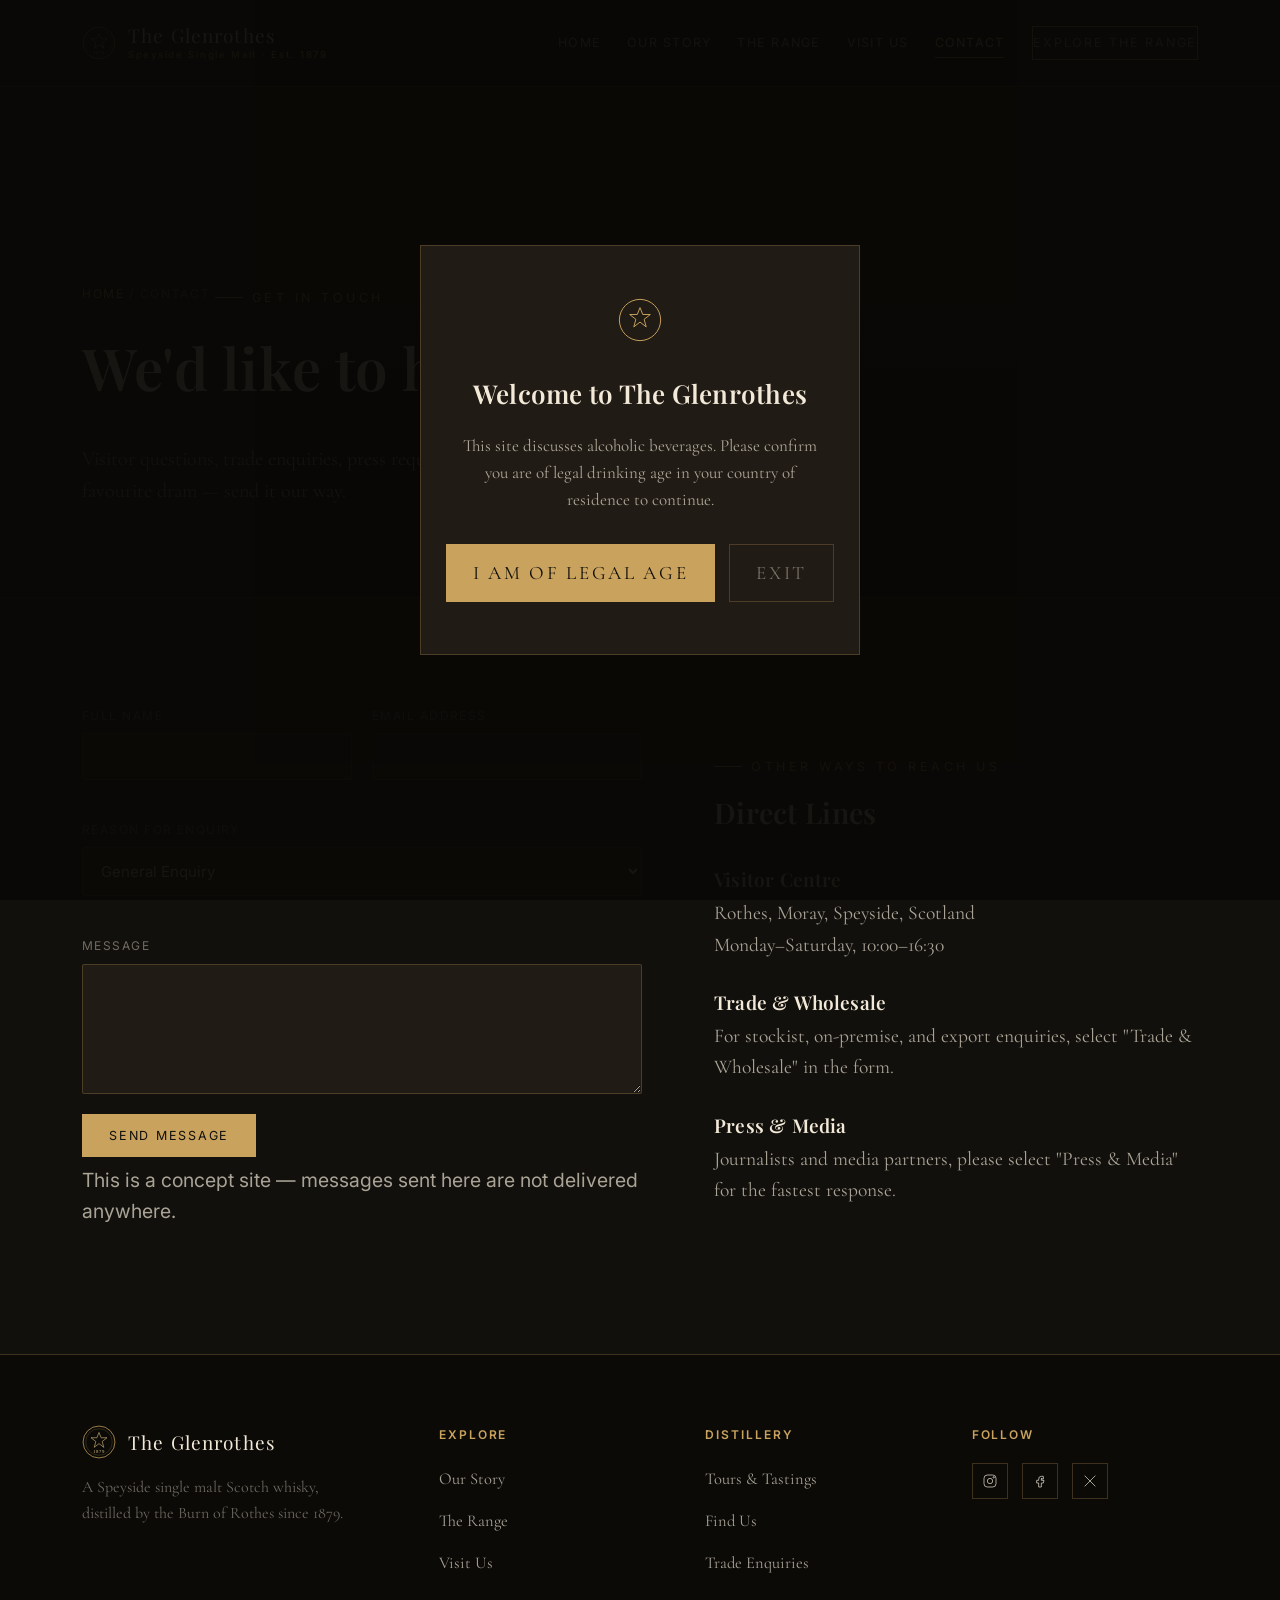
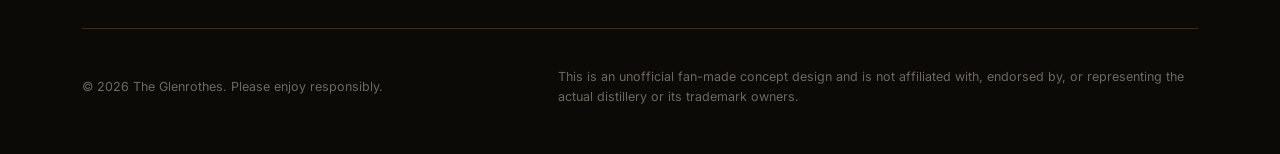
==== contact.html @ dbdd52bf "Add The Glenrothes concept whisky brand website Five-page static site (Home, Our Story, The Range, V" ====
<!DOCTYPE html>
<html lang="en">
<head>
<meta charset="UTF-8">
<meta name="viewport" content="width=device-width, initial-scale=1.0">
<title>Contact — The Glenrothes</title>
<meta name="description" content="Get in touch with The Glenrothes for visitor, trade, and general enquiries.">
<link rel="icon" type="image/svg+xml" href="assets/img/favicon.svg">
<link rel="stylesheet" href="assets/css/style.css">
</head>
<body>
<a class="skip-link" href="#main">Skip to content</a>

<div class="age-gate" id="age-gate">
  <div class="age-gate-card">
    <svg viewBox="0 0 64 64" fill="none" stroke="#c9a25d" stroke-width="1.4"><circle cx="32" cy="32" r="30"/><path d="M32 14 L36 24 L47 24 L38 31 L41 42 L32 35 L23 42 L26 31 L17 24 L28 24 Z"/></svg>
    <h2>Welcome to The Glenrothes</h2>
    <p>This site discusses alcoholic beverages. Please confirm you are of legal drinking age in your country of residence to continue.</p>
    <div class="age-gate-actions">
      <button type="button" class="btn btn-solid" data-age="enter">I am of legal age</button>
      <button type="button" class="btn-ghost" data-age="leave">Exit</button>
    </div>
  </div>
</div>

<header class="site-header">
  <div class="wrap">
    <a href="index.html" class="brand">
      <img src="assets/img/logo.svg" alt="">
      <span class="brand-name">The Glenrothes<small>Speyside Single Malt · Est. 1879</small></span>
    </a>
    <nav class="main-nav" aria-label="Primary">
      <ul>
        <li><a href="index.html">Home</a></li>
        <li><a href="our-story.html">Our Story</a></li>
        <li><a href="the-range.html">The Range</a></li>
        <li><a href="visit.html">Visit Us</a></li>
        <li><a href="contact.html" aria-current="page">Contact</a></li>
      </ul>
      <a href="the-range.html" class="btn">Explore the Range</a>
    </nav>
    <button class="nav-toggle" aria-label="Toggle navigation" aria-expanded="false">
      <svg viewBox="0 0 24 24" fill="none" stroke="currentColor" stroke-width="1.8"><path d="M3 6h18M3 12h18M3 18h18"/></svg>
    </button>
  </div>
</header>

<main id="main">

  <section class="page-hero">
    <div class="wrap">
      <span class="breadcrumb"><a href="index.html">Home</a> / Contact</span>
      <span class="eyebrow">Get in Touch</span>
      <h1>We'd like to hear from you</h1>
      <p>Visitor questions, trade enquiries, press requests, or just a note about a favourite dram — send it our way.</p>
    </div>
  </section>

  <section>
    <div class="wrap">
      <div class="split">
        <div class="split-copy">
          <form data-static-form data-success-message="Thank you — your message has reached us. We'll be in touch shortly." aria-label="Contact form">
            <div class="form-status" role="status"></div>
            <div class="form-grid">
              <div class="field">
                <label for="name">Full Name</label>
                <input type="text" id="name" name="name" required>
              </div>
              <div class="field">
                <label for="email">Email Address</label>
                <input type="email" id="email" name="email" required>
              </div>
              <div class="field full">
                <label for="reason">Reason for Enquiry</label>
                <select id="reason" name="reason">
                  <option>General Enquiry</option>
                  <option>Visitor Centre &amp; Tours</option>
                  <option>Trade &amp; Wholesale</option>
                  <option>Press &amp; Media</option>
                  <option>Careers</option>
                </select>
              </div>
              <div class="field full">
                <label for="message">Message</label>
                <textarea id="message" name="message" required></textarea>
              </div>
            </div>
            <button type="submit" class="btn btn-solid">Send Message</button>
            <p class="form-note">This is a concept site — messages sent here are not delivered anywhere.</p>
          </form>
        </div>
        <div class="split-copy">
          <span class="eyebrow">Other Ways to Reach Us</span>
          <h2>Direct Lines</h2>
          <div style="margin-top:28px;display:flex;flex-direction:column;gap:26px;">
            <div>
              <h4 style="margin-bottom:4px;">Visitor Centre</h4>
              <p style="color:var(--cream-dim);margin:0;">Rothes, Moray, Speyside, Scotland<br>Monday–Saturday, 10:00–16:30</p>
            </div>
            <div>
              <h4 style="margin-bottom:4px;">Trade &amp; Wholesale</h4>
              <p style="color:var(--cream-dim);margin:0;">For stockist, on-premise, and export enquiries, select "Trade &amp; Wholesale" in the form.</p>
            </div>
            <div>
              <h4 style="margin-bottom:4px;">Press &amp; Media</h4>
              <p style="color:var(--cream-dim);margin:0;">Journalists and media partners, please select "Press &amp; Media" for the fastest response.</p>
            </div>
          </div>
        </div>
      </div>
    </div>
  </section>

</main>

<footer class="site-footer">
  <div class="wrap">
    <div class="footer-grid">
      <div class="footer-brand">
        <a href="index.html" class="brand">
          <img src="assets/img/logo.svg" alt="">
          <span class="brand-name">The Glenrothes</span>
        </a>
        <p>A Speyside single malt Scotch whisky, distilled by the Burn of Rothes since 1879.</p>
      </div>
      <div class="footer-col">
        <h4>Explore</h4>
        <ul>
          <li><a href="our-story.html">Our Story</a></li>
          <li><a href="the-range.html">The Range</a></li>
          <li><a href="visit.html">Visit Us</a></li>
        </ul>
      </div>
      <div class="footer-col">
        <h4>Distillery</h4>
        <ul>
          <li><a href="visit.html#tours">Tours &amp; Tastings</a></li>
          <li><a href="visit.html#map">Find Us</a></li>
          <li><a href="contact.html">Trade Enquiries</a></li>
        </ul>
      </div>
      <div class="footer-col">
        <h4>Follow</h4>
        <div class="social-row">
          <a href="#" aria-label="Instagram"><svg viewBox="0 0 24 24" fill="none" stroke="currentColor" stroke-width="1.5"><rect x="3" y="3" width="18" height="18" rx="5"/><circle cx="12" cy="12" r="4"/><circle cx="17.5" cy="6.5" r="1"/></svg></a>
          <a href="#" aria-label="Facebook"><svg viewBox="0 0 24 24" fill="none" stroke="currentColor" stroke-width="1.5"><path d="M14 9h3V5h-3a4 4 0 0 0-4 4v2H7v4h3v6h4v-6h3l1-4h-4V9a1 1 0 0 1 1-1Z"/></svg></a>
          <a href="#" aria-label="X"><svg viewBox="0 0 24 24" fill="none" stroke="currentColor" stroke-width="1.5"><path d="M4 4l16 16M20 4 4 20"/></svg></a>
        </div>
      </div>
    </div>
    <div class="footer-bottom">
      <span>&copy; <span id="year"></span> The Glenrothes. Please enjoy responsibly.</span>
      <p class="legal-note">This is an unofficial fan-made concept design and is not affiliated with, endorsed by, or representing the actual distillery or its trademark owners.</p>
    </div>
  </div>
</footer>

<script src="assets/js/main.js"></script>
</body>
</html>
---- assets/css/style.css ----
/* The Glenrothes — concept site stylesheet */

@import url('https://fonts.googleapis.com/css2?family=Cormorant+Garamond:ital,wght@0,400;0,500;0,600;1,400&family=Playfair+Display:wght@500;600;700&family=Inter:wght@400;500;600&display=swap');

:root {
  --ink: #12100c;
  --ink-2: #1b1712;
  --panel: #201b14;
  --panel-2: #2a2318;
  --hairline: rgba(201, 162, 93, 0.25);
  --cream: #f2e9d8;
  --cream-dim: rgba(242, 233, 216, 0.68);
  --cream-faint: rgba(242, 233, 216, 0.42);
  --gold: #c9a25d;
  --gold-bright: #e3c584;
  --amber: #a8632d;
  --amber-deep: #7a4720;
  --sherry: #6e2430;
  --max-w: 1180px;
  --radius: 2px;
}

* { box-sizing: border-box; }
html { scroll-behavior: smooth; }

body {
  margin: 0;
  background: var(--ink);
  color: var(--cream);
  font-family: 'Cormorant Garamond', Georgia, serif;
  font-size: 19px;
  line-height: 1.6;
  -webkit-font-smoothing: antialiased;
}

img { max-width: 100%; display: block; }

h1, h2, h3, h4 {
  font-family: 'Playfair Display', Georgia, serif;
  font-weight: 600;
  margin: 0 0 0.5em;
  letter-spacing: 0.01em;
}

a {
  color: inherit;
  text-decoration: none;
}

.eyebrow {
  font-family: 'Inter', sans-serif;
  font-size: 12.5px;
  letter-spacing: 0.28em;
  text-transform: uppercase;
  color: var(--gold);
  display: inline-flex;
  align-items: center;
  gap: 0.75em;
  margin-bottom: 1.1em;
}
.eyebrow::before {
  content: "";
  width: 28px;
  height: 1px;
  background: var(--gold);
  display: inline-block;
}

.wrap {
  max-width: var(--max-w);
  margin: 0 auto;
  padding: 0 32px;
}

/* Skip link */
.skip-link {
  position: absolute;
  left: -999px;
  top: 0;
  background: var(--gold);
  color: var(--ink);
  padding: 10px 18px;
  font-family: 'Inter', sans-serif;
  font-size: 14px;
  z-index: 999;
}
.skip-link:focus { left: 16px; top: 16px; }

/* ---------- Header ---------- */
.site-header {
  position: sticky;
  top: 0;
  z-index: 60;
  background: rgba(18, 16, 12, 0.86);
  backdrop-filter: blur(10px);
  border-bottom: 1px solid var(--hairline);
}
.site-header .wrap {
  display: flex;
  align-items: center;
  justify-content: space-between;
  height: 86px;
}
.brand {
  display: flex;
  align-items: center;
  gap: 12px;
  font-family: 'Playfair Display', serif;
  letter-spacing: 0.06em;
  flex-shrink: 0;
}
.brand img, .brand svg { width: 34px; height: 34px; flex-shrink: 0; }
.brand-name {
  font-size: 19px;
  line-height: 1.1;
  white-space: nowrap;
}
.brand-name small {
  display: block;
  font-family: 'Inter', sans-serif;
  font-size: 9.5px;
  letter-spacing: 0.18em;
  color: var(--gold);
  font-weight: 500;
  margin-top: 4px;
  white-space: nowrap;
}

.main-nav {
  display: flex;
  align-items: center;
  gap: 28px;
  min-width: 0;
}
.main-nav ul {
  list-style: none;
  display: flex;
  gap: 26px;
  margin: 0;
  padding: 0;
  font-family: 'Inter', sans-serif;
  font-size: 12.5px;
  letter-spacing: 0.1em;
  text-transform: uppercase;
  white-space: nowrap;
}
.main-nav a {
  position: relative;
  padding: 6px 0;
  color: var(--cream-dim);
  transition: color 0.25s ease;
}
.main-nav a:hover,
.main-nav a[aria-current="page"] { color: var(--gold-bright); }
.main-nav a[aria-current="page"]::after {
  content: "";
  position: absolute;
  left: 0; right: 0; bottom: -2px;
  height: 1px;
  background: var(--gold);
}

.nav-toggle {
  display: none;
  background: none;
  border: 1px solid var(--hairline);
  color: var(--cream);
  width: 44px;
  height: 40px;
  align-items: center;
  justify-content: center;
  cursor: pointer;
}
.nav-toggle svg { width: 20px; height: 20px; }

.btn {
  font-family: 'Inter', sans-serif;
  font-size: 12.5px;
  letter-spacing: 0.14em;
  text-transform: uppercase;
  padding: 13px 26px;
  border: 1px solid var(--gold);
  color: var(--gold-bright);
  display: inline-block;
  transition: background 0.25s ease, color 0.25s ease;
  white-space: nowrap;
}
.btn:hover { background: var(--gold); color: var(--ink); }
.btn-solid {
  background: var(--gold);
  color: var(--ink);
}
.btn-solid:hover { background: var(--gold-bright); }

/* ---------- Hero ---------- */
.hero {
  position: relative;
  min-height: 92vh;
  display: flex;
  align-items: center;
  overflow: hidden;
  background:
    radial-gradient(ellipse at 78% 20%, rgba(168, 99, 45, 0.28), transparent 55%),
    linear-gradient(180deg, #15120d 0%, #100d09 60%, #0d0b08 100%);
}
.hero::after {
  content: "";
  position: absolute;
  inset: 0;
  background-image: url('../img/texture-lines.svg');
  background-size: cover;
  opacity: 0.5;
  pointer-events: none;
}
.hero .wrap {
  position: relative;
  z-index: 2;
  display: grid;
  grid-template-columns: 1.1fr 0.9fr;
  gap: 40px;
  align-items: center;
  padding-top: 40px;
  padding-bottom: 40px;
}
.hero h1 {
  font-size: clamp(40px, 5.2vw, 68px);
  line-height: 1.05;
  margin-bottom: 0.3em;
}
.hero h1 em {
  font-style: italic;
  color: var(--gold-bright);
}
.hero p.lede {
  font-size: 21px;
  color: var(--cream-dim);
  max-width: 46ch;
  margin-bottom: 2em;
}
.hero-actions { display: flex; gap: 18px; flex-wrap: wrap; }
.hero-visual { display: flex; justify-content: center; }
.hero-visual svg { width: min(280px, 80%); filter: drop-shadow(0 30px 60px rgba(0,0,0,0.55)); }

.scroll-cue {
  position: absolute;
  bottom: 28px;
  left: 50%;
  transform: translateX(-50%);
  font-family: 'Inter', sans-serif;
  font-size: 11px;
  letter-spacing: 0.3em;
  text-transform: uppercase;
  color: var(--cream-faint);
  display: flex;
  flex-direction: column;
  align-items: center;
  gap: 10px;
  z-index: 2;
}
.scroll-cue .line {
  width: 1px;
  height: 34px;
  background: linear-gradient(var(--gold), transparent);
  animation: pulse-line 2.4s ease-in-out infinite;
}
@keyframes pulse-line {
  0%, 100% { opacity: 0.3; }
  50% { opacity: 1; }
}

/* ---------- Sections ---------- */
section { padding: 108px 0; position: relative; }
.section-alt { background: var(--ink-2); }
.section-head {
  max-width: 640px;
  margin-bottom: 64px;
}
.section-head.center { margin-left: auto; margin-right: auto; text-align: center; }
.section-head h2 { font-size: clamp(30px, 3.4vw, 44px); }
.section-head p { color: var(--cream-dim); font-size: 20px; }

.divider {
  width: 60px;
  height: 1px;
  background: var(--gold);
  margin: 0 auto 28px;
}

/* Pillars / feature grid */
.grid-3 {
  display: grid;
  grid-template-columns: repeat(3, 1fr);
  gap: 1px;
  background: var(--hairline);
  border: 1px solid var(--hairline);
}
.pillar {
  background: var(--ink);
  padding: 46px 38px;
}
.pillar svg { width: 40px; height: 40px; color: var(--gold); margin-bottom: 22px; }
.pillar h3 { font-size: 24px; margin-bottom: 0.5em; }
.pillar p { color: var(--cream-dim); font-size: 18px; margin: 0; }

/* Range / expression cards */
.range-grid {
  display: grid;
  grid-template-columns: repeat(3, 1fr);
  gap: 28px;
}
.expr-card {
  background: linear-gradient(180deg, var(--panel), var(--panel-2));
  border: 1px solid var(--hairline);
  padding: 40px 32px 34px;
  display: flex;
  flex-direction: column;
  transition: transform 0.35s ease, border-color 0.35s ease;
}
.expr-card:hover { transform: translateY(-6px); border-color: var(--gold); }
.expr-card .glass { height: 150px; display: flex; align-items: flex-end; justify-content: center; margin-bottom: 26px; }
.expr-card .glass svg { width: 78px; }
.expr-card .age { font-family: 'Inter', sans-serif; font-size: 12px; letter-spacing: 0.2em; color: var(--gold); text-transform: uppercase; margin-bottom: 10px; }
.expr-card h3 { font-size: 25px; margin-bottom: 0.4em; }
.expr-card p { color: var(--cream-dim); font-size: 17.5px; flex-grow: 1; }
.expr-card .notes {
  display: flex;
  gap: 8px;
  flex-wrap: wrap;
  margin-top: 18px;
  font-family: 'Inter', sans-serif;
  font-size: 11px;
  letter-spacing: 0.08em;
  text-transform: uppercase;
}
.tag {
  border: 1px solid var(--hairline);
  padding: 5px 11px;
  color: var(--cream-faint);
}

/* Story / split layout */
.split {
  display: grid;
  grid-template-columns: 1fr 1fr;
  gap: 72px;
  align-items: center;
}
.split.reverse .split-media { order: 2; }
.split-copy p { color: var(--cream-dim); font-size: 19.5px; }
.split-media svg, .split-media img { width: 100%; }
.stat-row {
  display: flex;
  gap: 44px;
  margin-top: 36px;
  flex-wrap: wrap;
}
.stat b {
  display: block;
  font-family: 'Playfair Display', serif;
  font-size: 38px;
  color: var(--gold-bright);
}
.stat span {
  font-family: 'Inter', sans-serif;
  font-size: 11.5px;
  letter-spacing: 0.14em;
  text-transform: uppercase;
  color: var(--cream-faint);
}

/* Timeline */
.timeline {
  border-left: 1px solid var(--hairline);
  margin-left: 10px;
  padding-left: 44px;
  display: flex;
  flex-direction: column;
  gap: 46px;
}
.timeline-item { position: relative; }
.timeline-item::before {
  content: "";
  position: absolute;
  left: -50px;
  top: 6px;
  width: 9px;
  height: 9px;
  border-radius: 50%;
  background: var(--gold);
  box-shadow: 0 0 0 4px rgba(201,162,93,0.15);
}
.timeline-item .yr {
  font-family: 'Inter', sans-serif;
  font-size: 13px;
  letter-spacing: 0.16em;
  color: var(--gold);
  text-transform: uppercase;
  margin-bottom: 8px;
  display: block;
}
.timeline-item h4 { font-size: 22px; margin-bottom: 6px; }
.timeline-item p { color: var(--cream-dim); margin: 0; max-width: 60ch; }

/* Quote / CTA banner */
.quote-banner {
  text-align: center;
  padding: 90px 0;
  background: linear-gradient(180deg, rgba(168,99,45,0.10), transparent);
  border-top: 1px solid var(--hairline);
  border-bottom: 1px solid var(--hairline);
}
.quote-banner blockquote {
  font-family: 'Playfair Display', serif;
  font-style: italic;
  font-size: clamp(24px, 3vw, 34px);
  max-width: 780px;
  margin: 0 auto 22px;
  color: var(--cream);
}
.quote-banner cite {
  font-family: 'Inter', sans-serif;
  font-size: 12px;
  letter-spacing: 0.2em;
  text-transform: uppercase;
  color: var(--gold);
  font-style: normal;
}

.cta-band {
  text-align: center;
  padding: 100px 0;
}
.cta-band h2 { font-size: clamp(32px, 4vw, 48px); margin-bottom: 0.4em; }
.cta-band p { color: var(--cream-dim); font-size: 20px; max-width: 55ch; margin: 0 auto 40px; }

/* Cards: visit / process */
.info-grid {
  display: grid;
  grid-template-columns: repeat(2, 1fr);
  gap: 26px;
}
.info-card {
  border: 1px solid var(--hairline);
  padding: 34px;
  background: var(--panel);
}
.info-card h3 { font-size: 22px; margin-bottom: 6px; }
.info-card .meta { font-family: 'Inter', sans-serif; font-size: 12px; letter-spacing: 0.1em; color: var(--gold); text-transform: uppercase; margin-bottom: 14px; }
.info-card p { color: var(--cream-dim); margin: 0 0 20px; }

.process-steps {
  display: grid;
  grid-template-columns: repeat(4, 1fr);
  gap: 24px;
}
.step { position: relative; padding-top: 8px; }
.step .num {
  font-family: 'Playfair Display', serif;
  font-size: 44px;
  color: rgba(201,162,93,0.35);
  line-height: 1;
  margin-bottom: 16px;
}
.step h4 { font-size: 20px; margin-bottom: 8px; }
.step p { color: var(--cream-dim); font-size: 16.5px; margin: 0; }

/* Map / visit */
.map-frame {
  border: 1px solid var(--hairline);
  aspect-ratio: 16 / 9;
  display: flex;
  align-items: center;
  justify-content: center;
  background: var(--panel);
}
.map-frame svg { width: 100%; height: 100%; }

/* Forms */
.form-grid { display: grid; grid-template-columns: 1fr 1fr; gap: 20px; }
.field { display: flex; flex-direction: column; gap: 8px; margin-bottom: 20px; }
.field.full { grid-column: 1 / -1; }
label {
  font-family: 'Inter', sans-serif;
  font-size: 12px;
  letter-spacing: 0.12em;
  text-transform: uppercase;
  color: var(--cream-faint);
}
input, select, textarea {
  background: var(--panel);
  border: 1px solid var(--hairline);
  color: var(--cream);
  padding: 13px 14px;
  font-family: 'Inter', sans-serif;
  font-size: 15px;
  border-radius: var(--radius);
}
input:focus, select:focus, textarea:focus {
  outline: none;
  border-color: var(--gold);
}
textarea { resize: vertical; min-height: 130px; }
.form-note { font-family: 'Inter', sans-serif; font-size: 13px; color: var(--cream-faint); margin-top: 8px; }
.form-status {
  font-family: 'Inter', sans-serif;
  font-size: 14px;
  padding: 14px 16px;
  border: 1px solid var(--hairline);
  display: none;
  margin-bottom: 20px;
}
.form-status.show { display: block; }
.form-status.ok { border-color: var(--gold); color: var(--gold-bright); }

/* Newsletter strip */
.newsletter {
  border-top: 1px solid var(--hairline);
  border-bottom: 1px solid var(--hairline);
  padding: 56px 0;
}
.newsletter .wrap {
  display: flex;
  align-items: center;
  justify-content: space-between;
  gap: 30px;
  flex-wrap: wrap;
}
.newsletter h3 { font-size: 24px; margin-bottom: 4px; }
.newsletter p { color: var(--cream-dim); margin: 0; }
.newsletter form { display: flex; gap: 0; flex-shrink: 0; }
.newsletter input {
  width: 260px;
  border-right: none;
}
.newsletter button {
  font-family: 'Inter', sans-serif;
  font-size: 12.5px;
  letter-spacing: 0.12em;
  text-transform: uppercase;
  background: var(--gold);
  color: var(--ink);
  border: 1px solid var(--gold);
  padding: 0 24px;
  cursor: pointer;
}
.newsletter button:hover { background: var(--gold-bright); }

/* Footer */
.site-footer {
  background: #0b0a07;
  padding-top: 70px;
  border-top: 1px solid var(--hairline);
}
.footer-grid {
  display: grid;
  grid-template-columns: 1.4fr 1fr 1fr 1fr;
  gap: 40px;
  padding-bottom: 50px;
}
.footer-brand .brand { margin-bottom: 16px; }
.footer-brand p { color: var(--cream-faint); font-size: 16px; max-width: 34ch; }
.footer-col h4 {
  font-family: 'Inter', sans-serif;
  font-size: 12px;
  letter-spacing: 0.16em;
  text-transform: uppercase;
  color: var(--gold);
  margin-bottom: 18px;
}
.footer-col ul { list-style: none; margin: 0; padding: 0; display: flex; flex-direction: column; gap: 12px; }
.footer-col a { color: var(--cream-dim); font-size: 16.5px; transition: color 0.2s ease; }
.footer-col a:hover { color: var(--gold-bright); }
.footer-bottom {
  border-top: 1px solid var(--hairline);
  padding: 26px 0 34px;
  display: flex;
  justify-content: space-between;
  align-items: center;
  flex-wrap: wrap;
  gap: 12px;
  font-family: 'Inter', sans-serif;
  font-size: 12.5px;
  color: var(--cream-faint);
}
.footer-bottom .legal-note { max-width: 640px; line-height: 1.6; }
.social-row { display: flex; gap: 14px; }
.social-row a {
  width: 36px; height: 36px;
  border: 1px solid var(--hairline);
  display: flex; align-items: center; justify-content: center;
}
.social-row svg { width: 16px; height: 16px; }

/* Age gate */
.age-gate {
  position: fixed;
  inset: 0;
  background: rgba(9, 8, 6, 0.94);
  z-index: 200;
  display: flex;
  align-items: center;
  justify-content: center;
  padding: 24px;
}
.age-gate[hidden] { display: none; }
.age-gate-card {
  max-width: 440px;
  text-align: center;
  border: 1px solid var(--hairline);
  background: var(--panel);
  padding: 52px 40px;
}
.age-gate-card svg { width: 44px; margin: 0 auto 22px; }
.age-gate-card h2 { font-size: 26px; margin-bottom: 12px; }
.age-gate-card p { color: var(--cream-dim); font-size: 17px; margin-bottom: 30px; }
.age-gate-actions { display: flex; gap: 14px; justify-content: center; }
.age-gate-actions button { cursor: pointer; font: inherit; }
.btn-ghost {
  font-family: 'Inter', sans-serif;
  font-size: 12.5px;
  letter-spacing: 0.14em;
  text-transform: uppercase;
  padding: 13px 26px;
  border: 1px solid var(--hairline);
  background: none;
  color: var(--cream-faint);
}
.btn-ghost:hover { border-color: var(--cream-faint); color: var(--cream); }

/* Page hero (interior pages) */
.page-hero {
  padding: 190px 0 70px;
  background: linear-gradient(180deg, #15120d, #100d09);
  border-bottom: 1px solid var(--hairline);
}
.page-hero h1 { font-size: clamp(36px, 5vw, 58px); }
.page-hero p { color: var(--cream-dim); font-size: 20px; max-width: 60ch; }
.breadcrumb {
  font-family: 'Inter', sans-serif;
  font-size: 12px;
  letter-spacing: 0.14em;
  text-transform: uppercase;
  color: var(--cream-faint);
  margin-bottom: 22px;
}
.breadcrumb a { color: var(--gold); }

/* Responsive */
@media (max-width: 980px) {
  .hero .wrap { grid-template-columns: 1fr; text-align: center; padding-top: 20px; }
  .hero p.lede { margin-left: auto; margin-right: auto; }
  .hero-actions { justify-content: center; }
  .hero-visual { order: -1; }
  .grid-3 { grid-template-columns: 1fr; }
  .range-grid { grid-template-columns: repeat(2, 1fr); }
  .split { grid-template-columns: 1fr; gap: 40px; }
  .split.reverse .split-media { order: 0; }
  .info-grid { grid-template-columns: 1fr; }
  .process-steps { grid-template-columns: repeat(2, 1fr); }
  .footer-grid { grid-template-columns: 1fr 1fr; }
}

@media (max-width: 720px) {
  body { font-size: 18px; }
  .main-nav ul { display: none; }
  .main-nav > .btn { display: none; }
  .nav-toggle { display: flex; }
  .site-header.open .main-nav ul {
    display: flex;
    flex-direction: column;
    position: absolute;
    top: 86px;
    left: 0; right: 0;
    background: var(--ink);
    padding: 24px 32px 32px;
    border-bottom: 1px solid var(--hairline);
    gap: 20px;
  }
  section { padding: 72px 0; }
  .range-grid { grid-template-columns: 1fr; }
  .process-steps { grid-template-columns: 1fr; }
  .footer-grid { grid-template-columns: 1fr; gap: 32px; }
  .newsletter .wrap { flex-direction: column; align-items: flex-start; }
  .newsletter input { width: 100%; }
  .newsletter form { width: 100%; }
  .newsletter form input { flex: 1; }
  .form-grid { grid-template-columns: 1fr; }
  .page-hero { padding-top: 150px; }
}
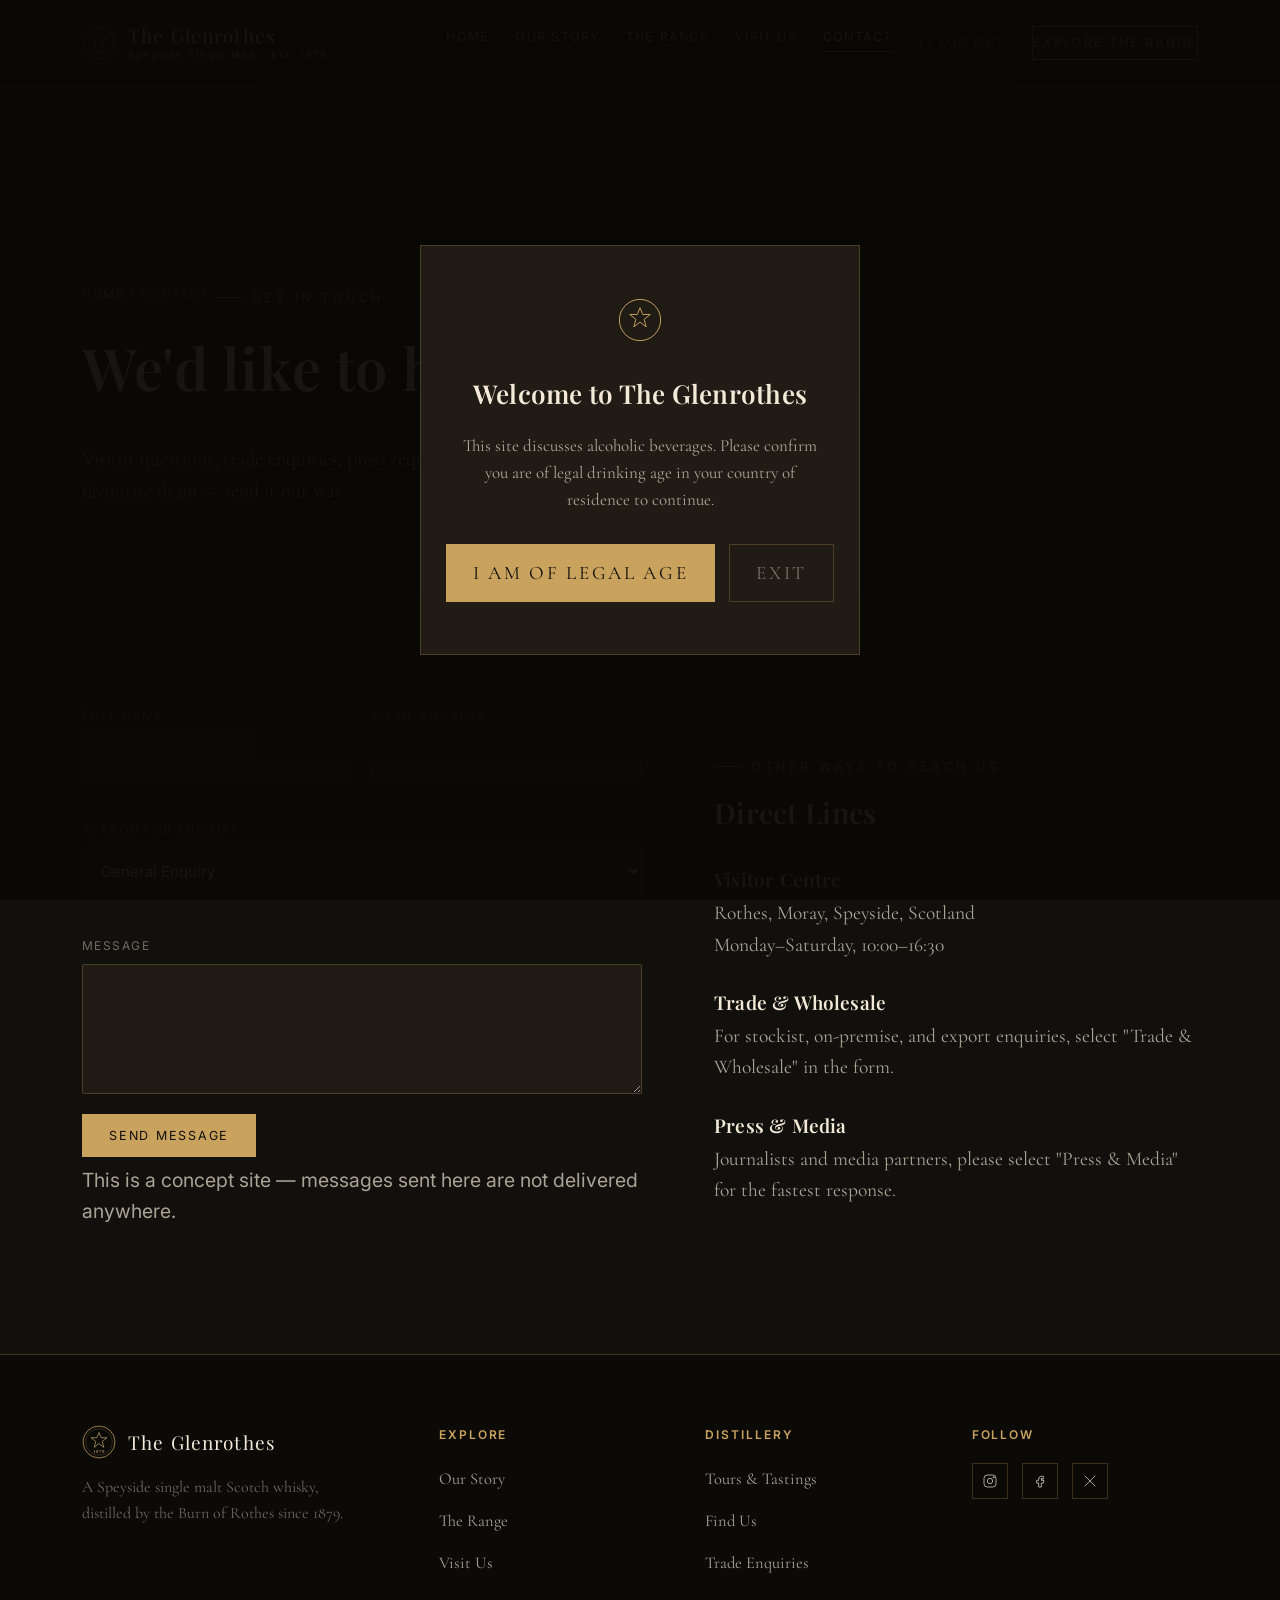
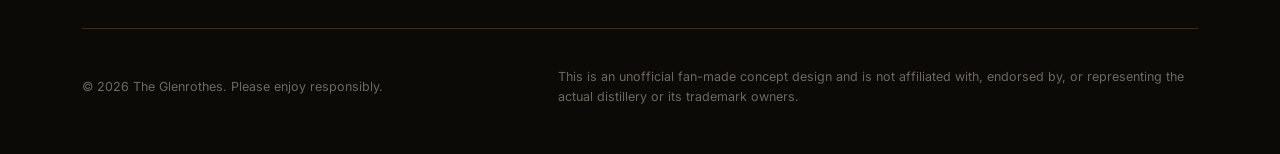
==== commit 9db5a7b4: "Make the password gate the true site root; add Log Out The earlier vercel.json rewrite wasn't a reli" ====
--- a/contact.html
+++ b/contact.html
@@ -25,17 +25,18 @@
 
 <header class="site-header">
   <div class="wrap">
-    <a href="index.html" class="brand">
+    <a href="home.html" class="brand">
       <img src="assets/img/logo.svg" alt="">
       <span class="brand-name">The Glenrothes<small>Speyside Single Malt · Est. 1879</small></span>
     </a>
     <nav class="main-nav" aria-label="Primary">
       <ul>
-        <li><a href="index.html">Home</a></li>
+        <li><a href="home.html">Home</a></li>
         <li><a href="our-story.html">Our Story</a></li>
         <li><a href="the-range.html">The Range</a></li>
         <li><a href="visit.html">Visit Us</a></li>
         <li><a href="contact.html" aria-current="page">Contact</a></li>
+        <li><a href="index.html" class="logout-link"><svg viewBox="0 0 24 24" fill="none" stroke="currentColor" stroke-width="1.6" aria-hidden="true"><path d="M9 21H5a2 2 0 0 1-2-2V5a2 2 0 0 1 2-2h4"/><path d="M16 17l5-5-5-5"/><path d="M21 12H9"/></svg>Log Out</a></li>
       </ul>
       <a href="the-range.html" class="btn">Explore the Range</a>
     </nav>
@@ -49,7 +50,7 @@
 
   <section class="page-hero">
     <div class="wrap">
-      <span class="breadcrumb"><a href="index.html">Home</a> / Contact</span>
+      <span class="breadcrumb"><a href="home.html">Home</a> / Contact</span>
       <span class="eyebrow">Get in Touch</span>
       <h1>We'd like to hear from you</h1>
       <p>Visitor questions, trade enquiries, press requests, or just a note about a favourite dram — send it our way.</p>
@@ -118,7 +119,7 @@
   <div class="wrap">
     <div class="footer-grid">
       <div class="footer-brand">
-        <a href="index.html" class="brand">
+        <a href="home.html" class="brand">
           <img src="assets/img/logo.svg" alt="">
           <span class="brand-name">The Glenrothes</span>
         </a>
--- a/assets/css/style.css
+++ b/assets/css/style.css
@@ -86,6 +86,16 @@
 }
 .skip-link:focus { left: 16px; top: 16px; }
 
+.visually-hidden {
+  position: absolute;
+  width: 1px; height: 1px;
+  padding: 0; margin: -1px;
+  overflow: hidden;
+  clip: rect(0, 0, 0, 0);
+  white-space: nowrap;
+  border: 0;
+}
+
 /* ---------- Header ---------- */
 .site-header {
   position: sticky;
@@ -159,6 +169,15 @@
   height: 1px;
   background: var(--gold);
 }
+
+.main-nav .logout-link {
+  display: inline-flex;
+  align-items: center;
+  gap: 6px;
+  color: var(--cream-faint);
+}
+.main-nav .logout-link svg { width: 14px; height: 14px; }
+.main-nav .logout-link:hover { color: var(--gold-bright); }
 
 .nav-toggle {
   display: none;
